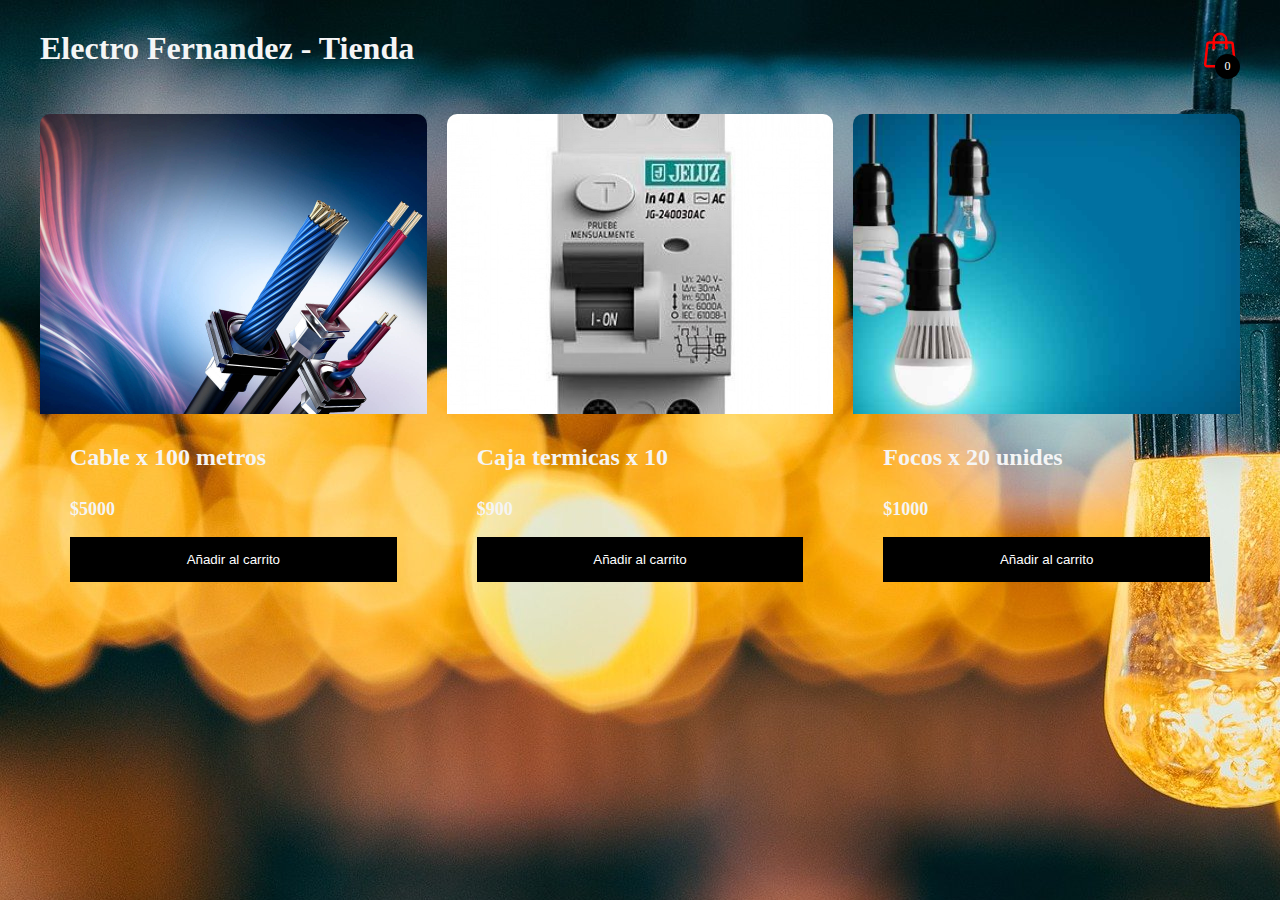
==== index.html @ f7079536 "entrega p.e3" ====
<!DOCTYPE html>
<html lang="en">

<head>
    <meta charset="UTF-8" />
    <meta http-equiv="X-UA-Compatible" content="IE=edge" />
    <meta name="viewport" content="width=device-width, initial-scale=1.0" />
    <title>Ventas</title>
    <link rel="stylesheet" href="./css/main.css" />
</head>

<body>
    <header>
        <h1>Electro Fernandez - Tienda</h1>

        <div class="container-icon">
            <div class="container-cart-icon">
                <svg xmlns="http://www.w3.org/2000/svg" fill="none" viewBox="0 0 24 24" stroke-width="1.5"
                    stroke="currentColor" class="icon-cart">
                    <path stroke-linecap="round" stroke-linejoin="round"
                        d="M15.75 10.5V6a3.75 3.75 0 10-7.5 0v4.5m11.356-1.993l1.263 12c.07.665-.45 1.243-1.119 1.243H4.25a1.125 1.125 0 01-1.12-1.243l1.264-12A1.125 1.125 0 015.513 7.5h12.974c.576 0 1.059.435 1.119 1.007zM8.625 10.5a.375.375 0 11-.75 0 .375.375 0 01.75 0zm7.5 0a.375.375 0 11-.75 0 .375.375 0 01.75 0z" />
                </svg>
                <div class="count-products">
                    <span id="contador-productos">0</span>
                </div>
            </div>

            <div class="container-cart-products hidden-cart">
                <div class="row-product hidden">
                    <div class="cart-product">
                        <div class="info-cart-product">
                            
                        </div>
                        <svg xmlns="http://www.w3.org/2000/svg" fill="none" viewBox="0 0 24 24" stroke-width="1.5"
                            stroke="currentColor" class="icon-close">
                            <path stroke-linecap="round" stroke-linejoin="round" d="M6 18L18 6M6 6l12 12" />
                        </svg>
                    </div>
                </div>

                <div class="cart-total hidden">
                    <h3>Total:</h3>
                    <span class="total-pagar">$0</span>
                </div>
                <p class="cart-empty">carrito</p>
            </div>
        </div>
    </header>
    <div class="container-items">


        <div class="item">
            <figure>
                <img src="./img/cable.jpg" alt="producto" />
            </figure>
            <div class="info-product">
                <h2>Cable x 100 metros</h2>
                <p class="price">$5000</p>
                <button class="btn-add-cart">Añadir al carrito</button>
            </div>
        </div>
        <div class="item">
            <figure>
                <img src="./img/terminca.png"
                    alt="producto" />
            </figure>
            <div class="info-product">
                <h2>Caja termicas x 10</h2>
                <p class="price">$900</p>
                <button class="btn-add-cart">Añadir al carrito</button>
            </div>
        </div>
        <div class="item">
            <figure>
                <img src="./img/focos.jpg"
                    alt="producto" />
            </figure>
            <div class="info-product">
                <h2>Focos x 20 unides</h2>
                <p class="price">$1000</p>
                <button class="btn-add-cart">Añadir al carrito</button>
            </div>
        </div>
    </div>

    <script src="./js/main.js"></script>
</body>

</html>
---- css/main.css ----
/*reset */
* {
  margin: 0;
  padding: 0;
  box-sizing: border-box;
}

body {
  margin: 0 auto;
  max-width: 1200px;
  font-family: 'Lato';
  color: whitesmoke;
  background-image: url(../img/633c098681422.jpg);
}

.icon-cart {
  width: 40px;
  height: 40px;
  stroke: red;
}

.icon-cart:hover {
  cursor: pointer;
}

img {
  max-width: 100%;
}

/* Header */
header {
  display: flex;
  justify-content: space-between;
  padding: 30px 0 40px 0;
}

.container-icon {
  position: relative;
}

.count-products {
  position: absolute;
  top: 55%;
  right: 0;

  background-color: #000;
  color: white;
  width: 25px;
  height: 25px;

  display: flex;
  justify-content: center;
  align-items: center;
  border-radius: 50%;
}

#contador-productos {
  font-size: 12px;
}

.container-cart-products {
  position: absolute;
  top: 50px;
  right: 0;

  background-color: black;
  width: 300px;

  box-shadow: 0 10px 20px rgba(0, 0, 0, 0.20);
  border-radius: 10px;

}

.cart-product {
  display: flex;
  align-items: center;
  justify-content: space-between;
  padding: 30px;

  border-bottom: 1px solid rgba(0, 0, 0, 0.20);

}

.info-cart-product {
  display: flex;
  justify-content: space-between;
  flex: 0.8;
}

.titulo-producto-carrito {
  font-size: 20px;
}

.precio-producto-carrito {
  font-weight: 700;
  font-size: 20px;
  margin-left: 10px;
}

.cantidad-producto-carrito {
  font-weight: 400;
  font-size: 20px;
}

.icon-close {
  width: 25px;
  height: 25px;
}

.icon-close:hover {
  stroke: red;
  cursor: pointer;
}

.cart-total {
  display: flex;
  justify-content: center;
  align-items: center;
  padding: 20px 0;
  gap: 20px;
}

.cart-total h3 {
  font-size: 20px;
  font-weight: 700;
}

.total-pagar {
  font-size: 20px;
  font-weight: 900;
}

.hidden-cart {
  display: none;
}




/* Main */
.container-items {
  display: grid;
  grid-template-columns: repeat(3, 1fr);
  gap: 20px;
}

.item {
  border-radius: 10px;
}

.item:hover {
  box-shadow: 0 10px 20px rgba(0, 0, 0, 0.20);
}

.item img {
  width: 100%;
  height: 300px;
  object-fit: cover;
  border-radius: 10px 10px 0 0;
  transition: all .5s;
}

.item figure {
  overflow: hidden;
}

.item:hover img {
  transform: scale(1.2);
}

.info-product {
  padding: 15px 30px;
  line-height: 2;
  display: flex;
  flex-direction: column;
  gap: 10px;
}

.price {
  font-size: 18px;
  font-weight: 900;
}

.info-product button {
  border: none;
  background: none;
  background-color: #000;
  color: #fff;
  padding: 15px 10px;
  cursor: pointer;
}
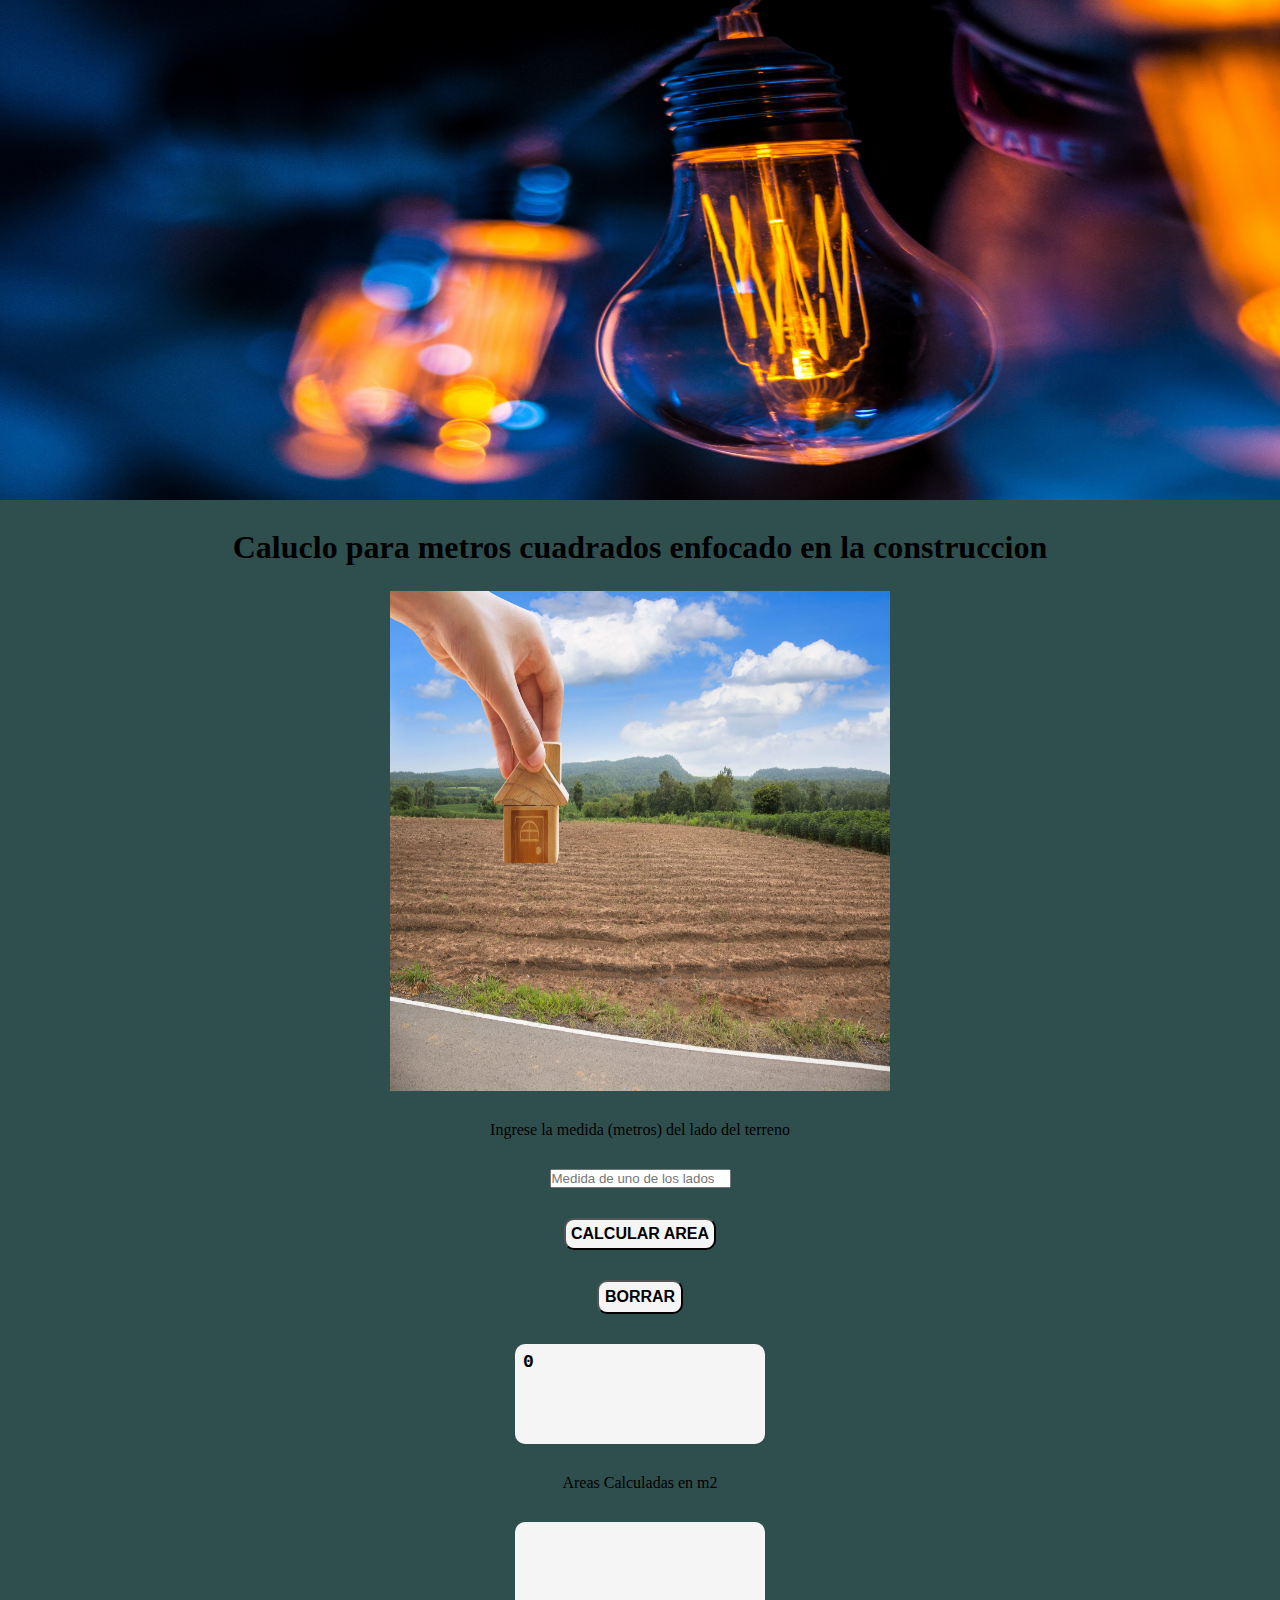
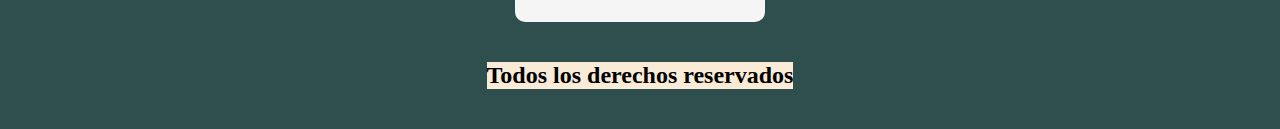
==== commit e67092e6: "subiendo" ====
--- a/index.html
+++ b/index.html
@@ -2,88 +2,44 @@
 <html lang="en">
 
 <head>
-    <meta charset="UTF-8" />
-    <meta http-equiv="X-UA-Compatible" content="IE=edge" />
-    <meta name="viewport" content="width=device-width, initial-scale=1.0" />
-    <title>Ventas</title>
-    <link rel="stylesheet" href="./css/main.css" />
+    <meta charset="UTF-8">
+    <meta http-equiv="X-UA-Compatible" content="IE=edge">
+    <meta name="viewport" content="width=device-width, initial-scale=1.0">
+
+    <!--Link a mi css-->
+    <link rel="stylesheet" href="./css/main.css">
+
+    <title>PreEntrega3</title>
 </head>
 
 <body>
-    <header>
-        <h1>Electro Fernandez - Tienda</h1>
-
-        <div class="container-icon">
-            <div class="container-cart-icon">
-                <svg xmlns="http://www.w3.org/2000/svg" fill="none" viewBox="0 0 24 24" stroke-width="1.5"
-                    stroke="currentColor" class="icon-cart">
-                    <path stroke-linecap="round" stroke-linejoin="round"
-                        d="M15.75 10.5V6a3.75 3.75 0 10-7.5 0v4.5m11.356-1.993l1.263 12c.07.665-.45 1.243-1.119 1.243H4.25a1.125 1.125 0 01-1.12-1.243l1.264-12A1.125 1.125 0 015.513 7.5h12.974c.576 0 1.059.435 1.119 1.007zM8.625 10.5a.375.375 0 11-.75 0 .375.375 0 01.75 0zm7.5 0a.375.375 0 11-.75 0 .375.375 0 01.75 0z" />
-                </svg>
-                <div class="count-products">
-                    <span id="contador-productos">0</span>
-                </div>
+   <header class="imgTitulo">
+    <img src="./img/135205-diodo_emisor_de_luz-la_luz_electrica-vidrio-bombilla_de_luz_incandescente-azul-3840x2160.jpg" class="img" alt="imagen cables">
+    <h1 class="tituloHeader">Caluclo para metros cuadrados enfocado en la construccion</h1>
+  </header>
+  <main>
+   
+        <div class="areaTerreno">
+            <div class="imgTerreno">
+                <img src="./img/terrenos-de-inversion-scaled.jpg" class="imgTerreno" alt="imagen de un terreno">
             </div>
-
-            <div class="container-cart-products hidden-cart">
-                <div class="row-product hidden">
-                    <div class="cart-product">
-                        <div class="info-cart-product">
-                            
-                        </div>
-                        <svg xmlns="http://www.w3.org/2000/svg" fill="none" viewBox="0 0 24 24" stroke-width="1.5"
-                            stroke="currentColor" class="icon-close">
-                            <path stroke-linecap="round" stroke-linejoin="round" d="M6 18L18 6M6 6l12 12" />
-                        </svg>
-                    </div>
-                </div>
-
-                <div class="cart-total hidden">
-                    <h3>Total:</h3>
-                    <span class="total-pagar">$0</span>
-                </div>
-                <p class="cart-empty">carrito</p>
-            </div>
+            <p>Ingrese la medida (metros) del lado del terreno </p>
+            <input type="text" id="lados" placeholder="Medida de uno de los lados" required>
+            <button id="btnTerreno">CALCULAR AREA</button>
+            <button id="borrarTerreno">BORRAR</button>
+            <div id="pantallaTerreno">0</div>
+            <p>Areas Calculadas en m2</p>
+            <div id="segundaPantallaT"></div>
         </div>
-    </header>
-    <div class="container-items">
+    </main>
 
 
-        <div class="item">
-            <figure>
-                <img src="./img/cable.jpg" alt="producto" />
-            </figure>
-            <div class="info-product">
-                <h2>Cable x 100 metros</h2>
-                <p class="price">$5000</p>
-                <button class="btn-add-cart">Añadir al carrito</button>
-            </div>
-        </div>
-        <div class="item">
-            <figure>
-                <img src="./img/terminca.png"
-                    alt="producto" />
-            </figure>
-            <div class="info-product">
-                <h2>Caja termicas x 10</h2>
-                <p class="price">$900</p>
-                <button class="btn-add-cart">Añadir al carrito</button>
-            </div>
-        </div>
-        <div class="item">
-            <figure>
-                <img src="./img/focos.jpg"
-                    alt="producto" />
-            </figure>
-            <div class="info-product">
-                <h2>Focos x 20 unides</h2>
-                <p class="price">$1000</p>
-                <button class="btn-add-cart">Añadir al carrito</button>
-            </div>
-        </div>
-    </div>
-
+    <footer class="footer">
+        <h2>Todos los derechos reservados</h2>
+    </footer>
+   
     <script src="./js/main.js"></script>
+   
 </body>
 
 </html>--- a/css/main.css
+++ b/css/main.css
@@ -1,191 +1,85 @@
-/*reset */
+/*reset*/
+
 * {
   margin: 0;
   padding: 0;
-  box-sizing: border-box;
+  box-sizing: border-box; }
+
+
+body{
+ display: flex;
+ align-items: center;
+ flex-direction: column;
+ background-color: darkslategrey;
 }
 
-body {
-  margin: 0 auto;
-  max-width: 1200px;
-  font-family: 'Lato';
-  color: whitesmoke;
-  background-image: url(../img/633c098681422.jpg);
+.img{
+  width: 1519px;
+  height: 500px;
 }
 
-.icon-cart {
-  width: 40px;
-  height: 40px;
-  stroke: red;
+.tituloHeader{
+  text-align: center;
+  margin: 25px;
 }
 
-.icon-cart:hover {
+.imgTerreno{
+  width: 500px;
+  height: 500px;
+}
+
+.areaTerreno{
+  display: flex;
+  flex-direction: column;
+  align-items: center;
+  gap: 30px;
+}
+
+#pantallaTerreno{
+  background-color: whitesmoke;
+  font-size: 18px;
+  font-family: monospace;
+  font-weight: 600;
+  height: 100px;
+  width: 50%;
+  padding: .5rem;
+  border-radius: 10px;    
+}
+
+#segundaPantallaT{
+  background-color: whitesmoke;
+  font-size: 18px;
+  font-family: monospace;
+  font-weight: 600;
+  height: 100px;
+  width: 50%;
+  padding: .5rem;
+  border-radius: 10px;
+}
+
+#btnTerreno{
+  color: black;
+  background-color: whitesmoke;
+  font-weight: bold;
+  padding: 5px;
+  font-size: 1rem;
+  border-radius: 10px;
+ 
   cursor: pointer;
 }
 
-img {
-  max-width: 100%;
-}
-
-/* Header */
-header {
-  display: flex;
-  justify-content: space-between;
-  padding: 30px 0 40px 0;
-}
-
-.container-icon {
-  position: relative;
-}
-
-.count-products {
-  position: absolute;
-  top: 55%;
-  right: 0;
-
-  background-color: #000;
-  color: white;
-  width: 25px;
-  height: 25px;
-
-  display: flex;
-  justify-content: center;
-  align-items: center;
-  border-radius: 50%;
-}
-
-#contador-productos {
-  font-size: 12px;
-}
-
-.container-cart-products {
-  position: absolute;
-  top: 50px;
-  right: 0;
-
-  background-color: black;
-  width: 300px;
-
-  box-shadow: 0 10px 20px rgba(0, 0, 0, 0.20);
+#borrarTerreno {
+  color: black;
+  background-color: whitesmoke;
+  font-weight: bold;
+  padding: 6px;
+  font-size: 1rem;
   border-radius: 10px;
-
-}
-
-.cart-product {
-  display: flex;
-  align-items: center;
-  justify-content: space-between;
-  padding: 30px;
-
-  border-bottom: 1px solid rgba(0, 0, 0, 0.20);
-
-}
-
-.info-cart-product {
-  display: flex;
-  justify-content: space-between;
-  flex: 0.8;
-}
-
-.titulo-producto-carrito {
-  font-size: 20px;
-}
-
-.precio-producto-carrito {
-  font-weight: 700;
-  font-size: 20px;
-  margin-left: 10px;
-}
-
-.cantidad-producto-carrito {
-  font-weight: 400;
-  font-size: 20px;
-}
-
-.icon-close {
-  width: 25px;
-  height: 25px;
-}
-
-.icon-close:hover {
-  stroke: red;
   cursor: pointer;
 }
 
-.cart-total {
-  display: flex;
-  justify-content: center;
-  align-items: center;
-  padding: 20px 0;
-  gap: 20px;
+.footer{
+  margin: 40px;
+  background-color: antiquewhite;
+  float: left;
 }
-
-.cart-total h3 {
-  font-size: 20px;
-  font-weight: 700;
-}
-
-.total-pagar {
-  font-size: 20px;
-  font-weight: 900;
-}
-
-.hidden-cart {
-  display: none;
-}
-
-
-
-
-/* Main */
-.container-items {
-  display: grid;
-  grid-template-columns: repeat(3, 1fr);
-  gap: 20px;
-}
-
-.item {
-  border-radius: 10px;
-}
-
-.item:hover {
-  box-shadow: 0 10px 20px rgba(0, 0, 0, 0.20);
-}
-
-.item img {
-  width: 100%;
-  height: 300px;
-  object-fit: cover;
-  border-radius: 10px 10px 0 0;
-  transition: all .5s;
-}
-
-.item figure {
-  overflow: hidden;
-}
-
-.item:hover img {
-  transform: scale(1.2);
-}
-
-.info-product {
-  padding: 15px 30px;
-  line-height: 2;
-  display: flex;
-  flex-direction: column;
-  gap: 10px;
-}
-
-.price {
-  font-size: 18px;
-  font-weight: 900;
-}
-
-.info-product button {
-  border: none;
-  background: none;
-  background-color: #000;
-  color: #fff;
-  padding: 15px 10px;
-  cursor: pointer;
-}